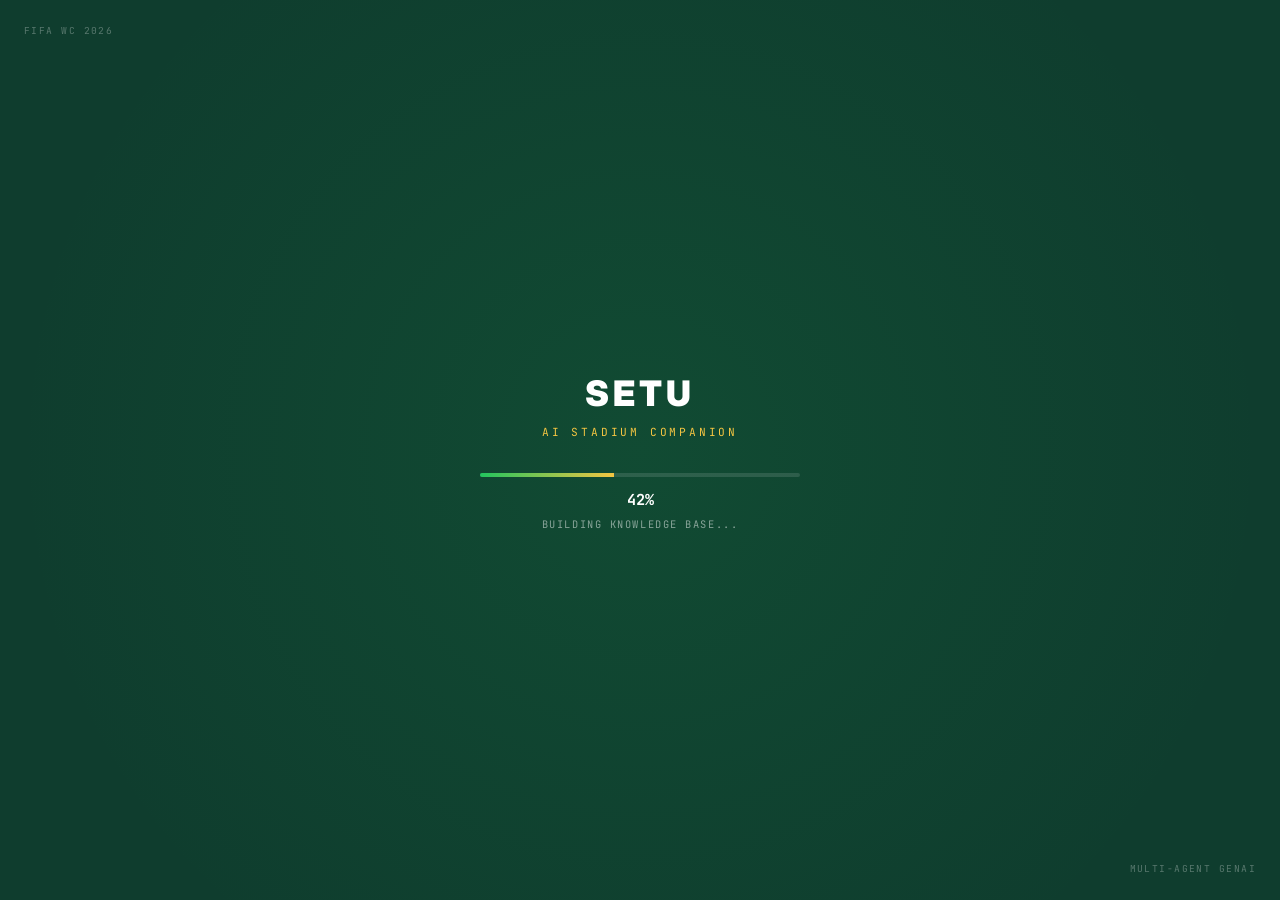
==== index.html @ ab71ef3f "deploy: add root index.html with automatic redirect to frontend folder for GitHub Pages" ====
<!DOCTYPE html>
<html lang="en">
<head>
  <meta charset="UTF-8">
  <meta http-equiv="refresh" content="0; url=frontend/index.html" />
  <script type="text/javascript">
    window.location.href = "frontend/index.html";
  </script>
  <title>Redirecting to Setu AI Stadium Companion...</title>
</head>
<body>
  <p>Redirecting to Setu AI Stadium Companion. If you are not redirected automatically, please <a href="frontend/index.html">click here</a>.</p>
</body>
</html>
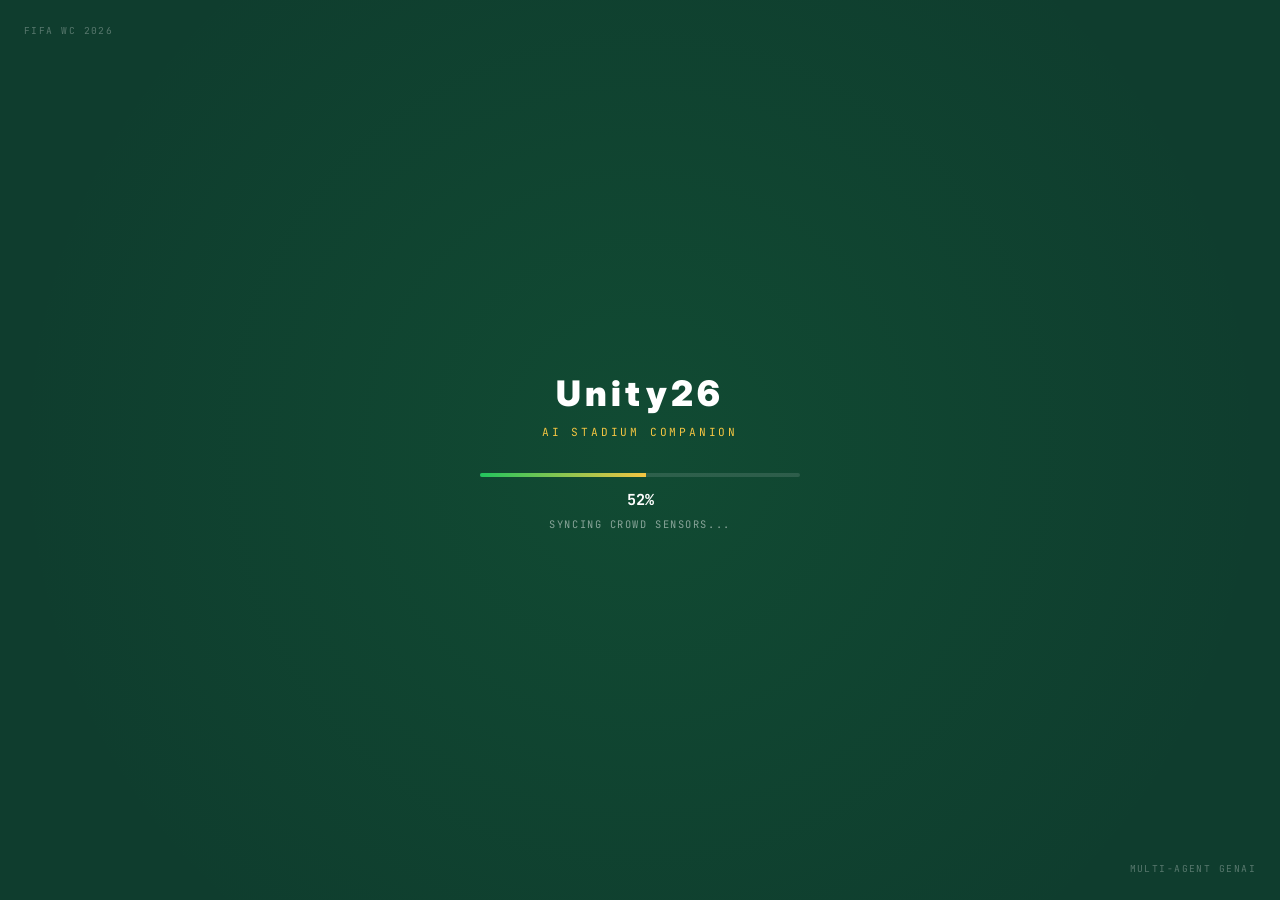
==== commit 12ce46dd: "style(brand): rename SETU to Unity26 across all files" ====
--- a/index.html
+++ b/index.html
@@ -6,9 +6,9 @@
   <script type="text/javascript">
     window.location.href = "frontend/index.html";
   </script>
-  <title>Redirecting to Setu AI Stadium Companion...</title>
+  <title>Redirecting to Unity26 AI Stadium Companion...</title>
 </head>
 <body>
-  <p>Redirecting to Setu AI Stadium Companion. If you are not redirected automatically, please <a href="frontend/index.html">click here</a>.</p>
+  <p>Redirecting to Unity26 AI Stadium Companion. If you are not redirected automatically, please <a href="frontend/index.html">click here</a>.</p>
 </body>
 </html>
